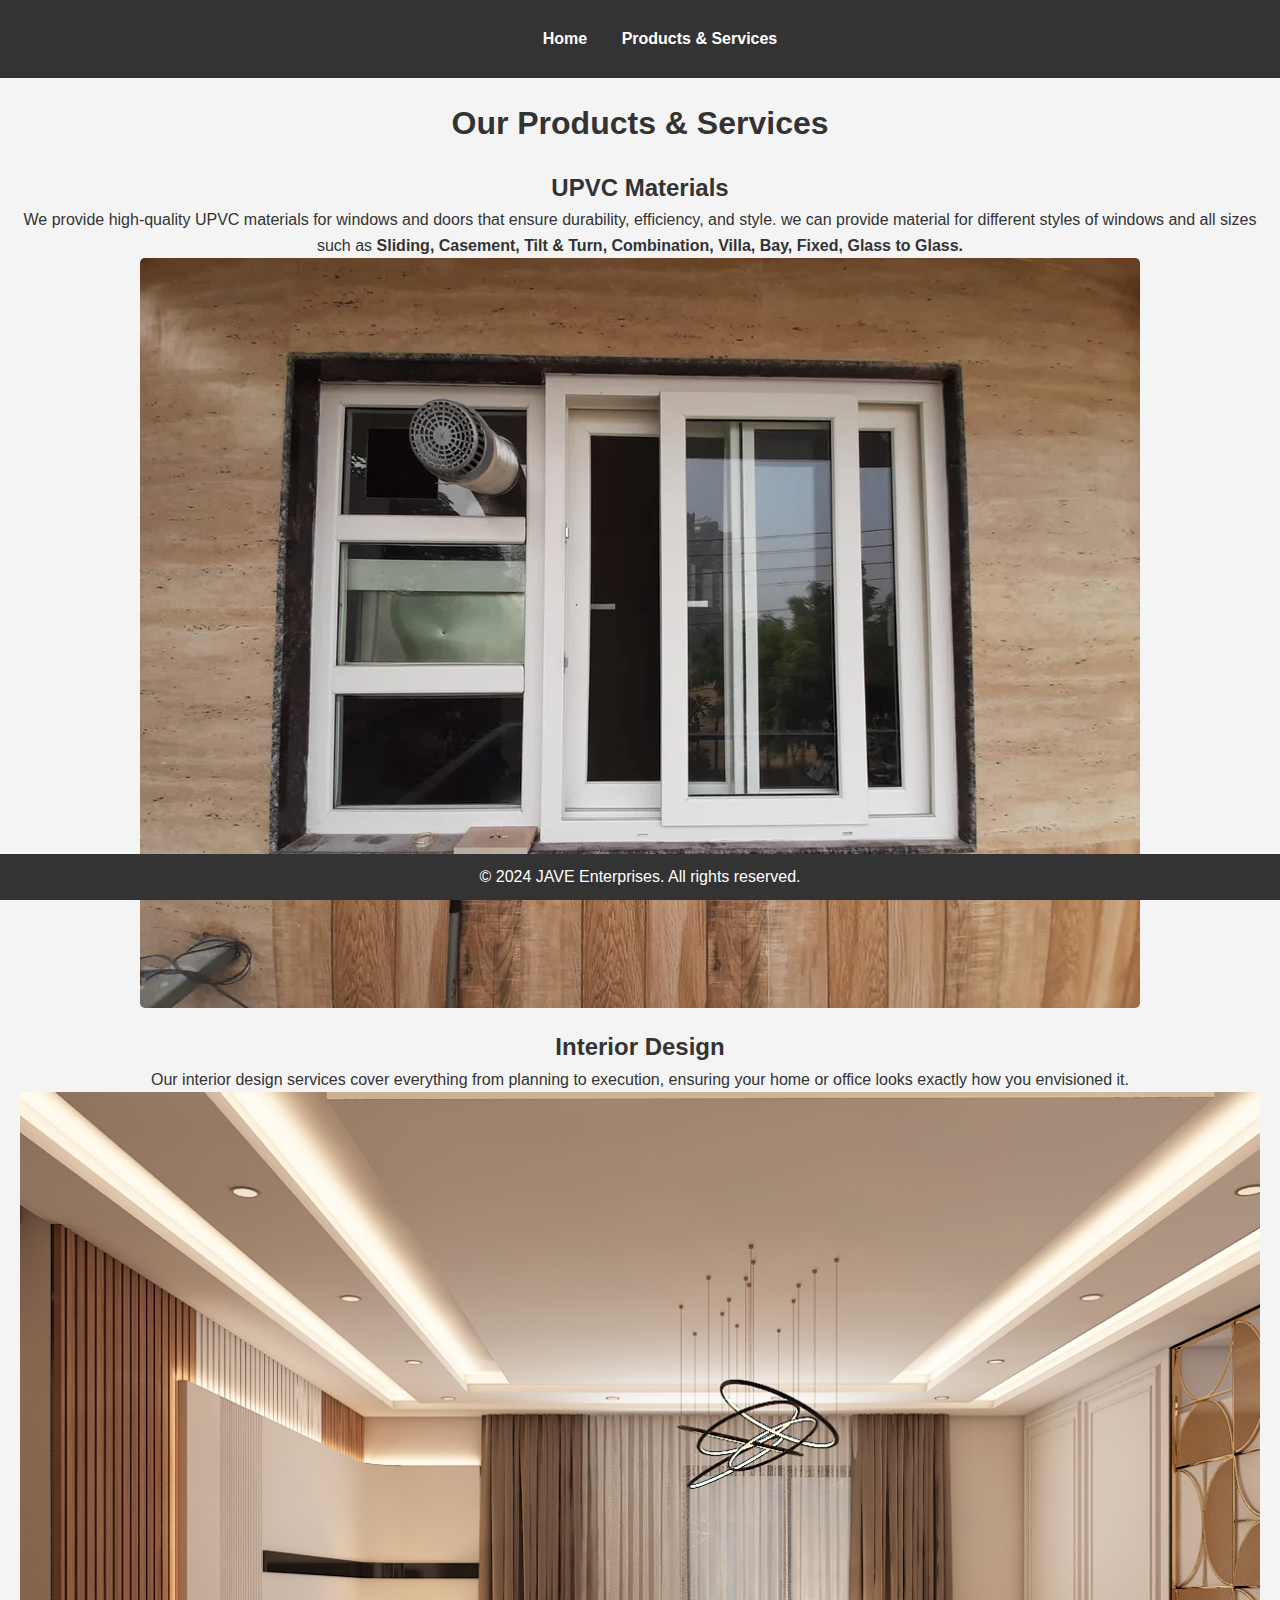
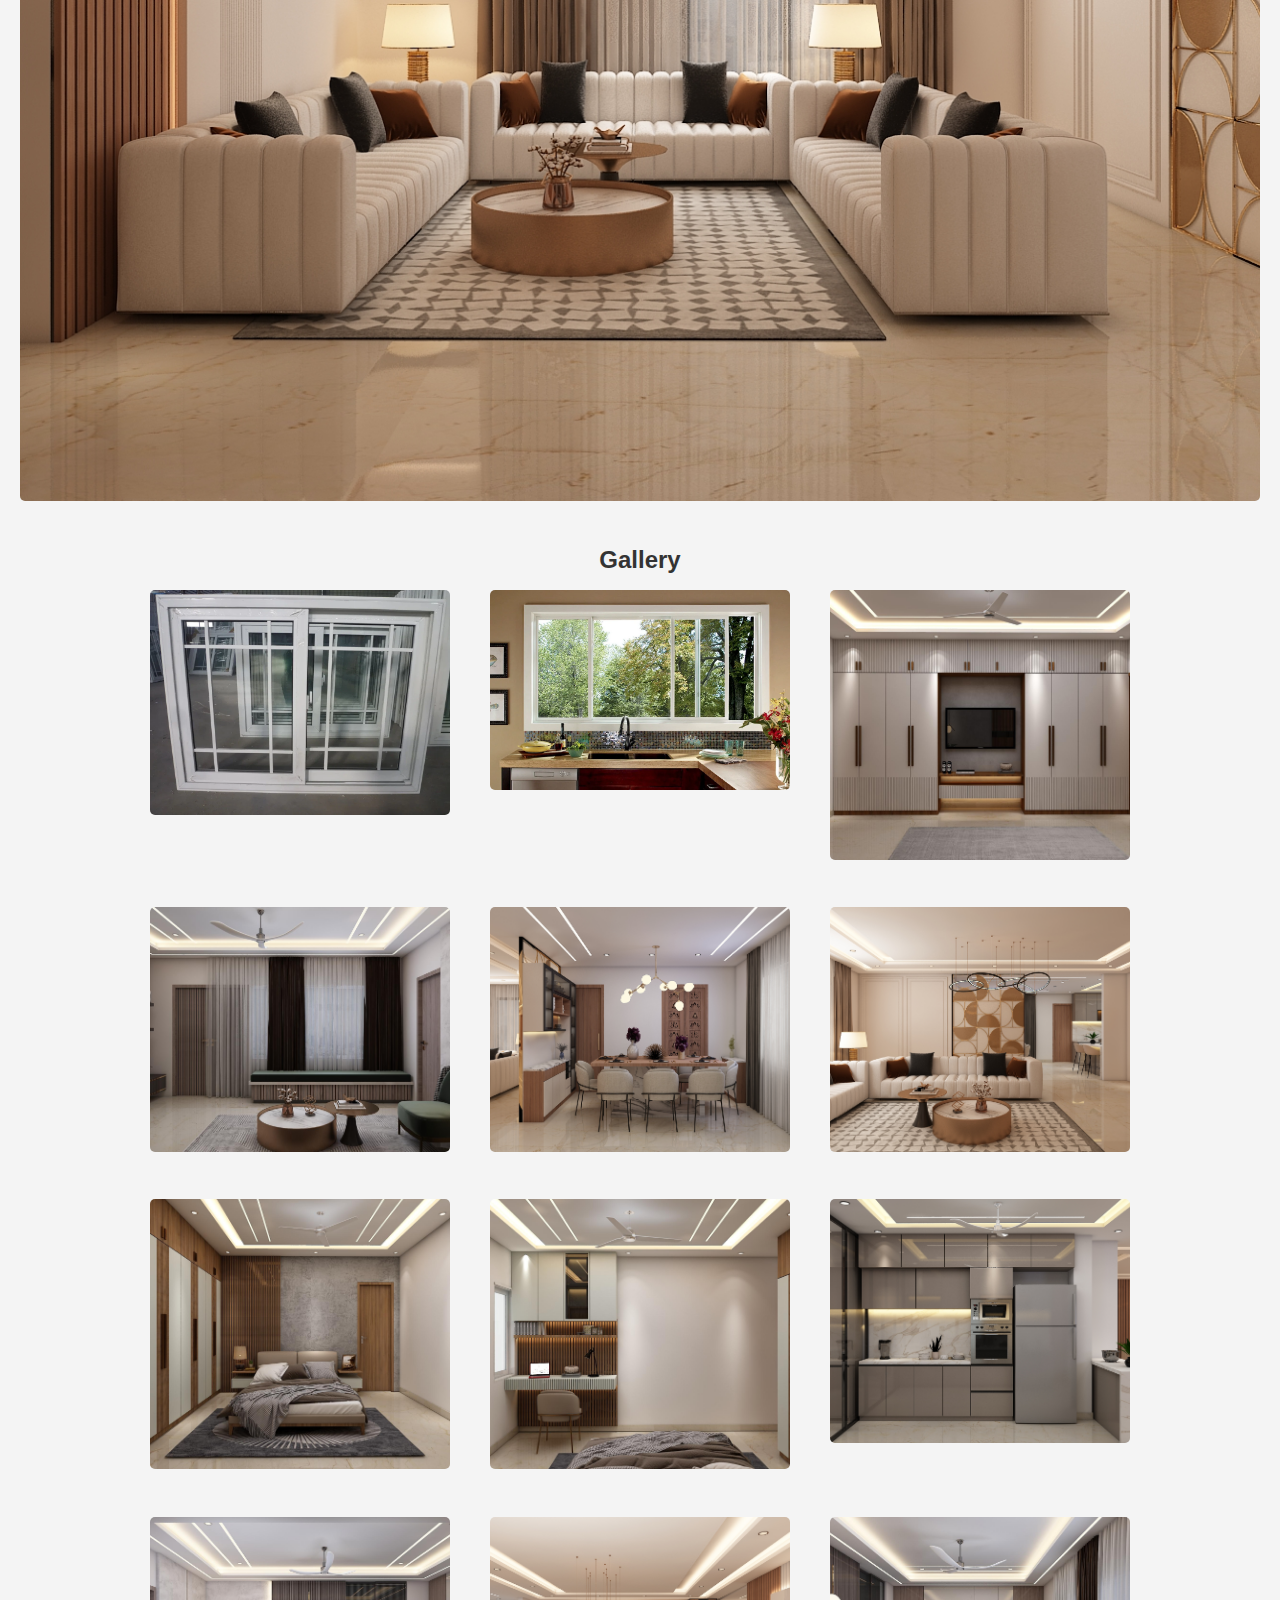
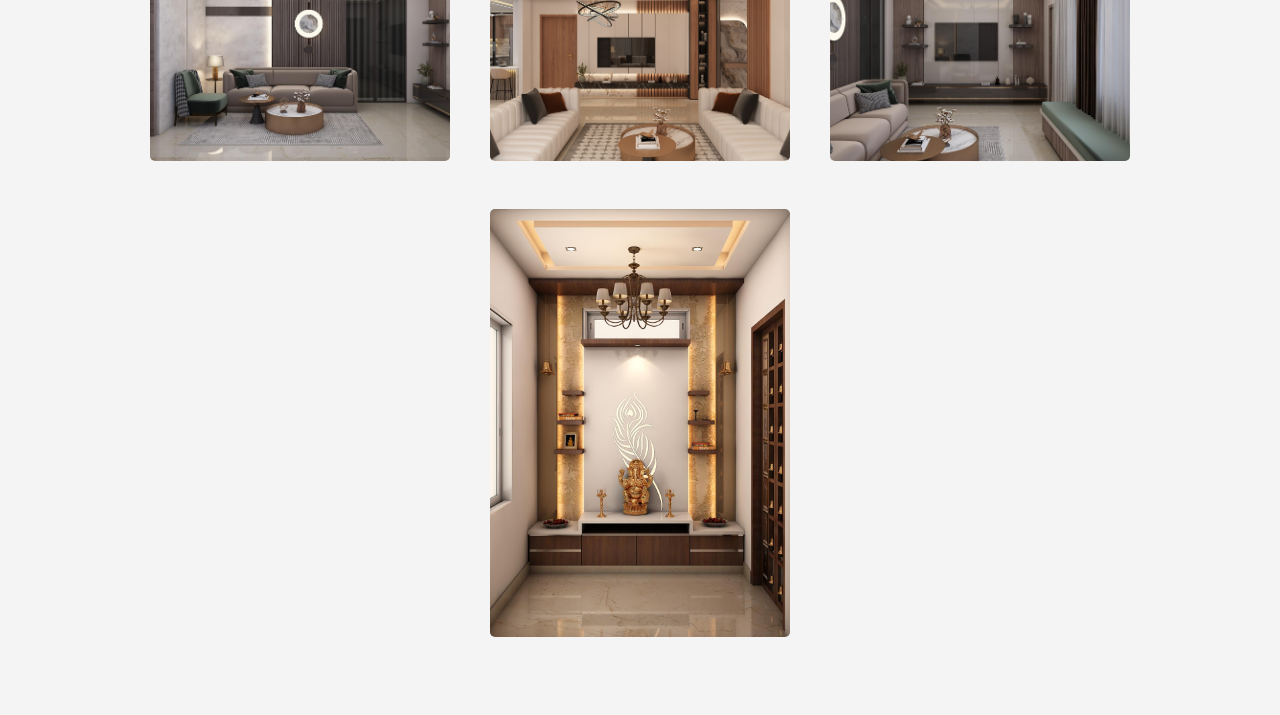
==== products.html @ bfa48ad1 "Add files via upload" ====
<!DOCTYPE html>
<html lang="en">
<head>
    <meta charset="UTF-8">
    <meta name="viewport" content="width=device-width, initial-scale=1.0">
    <title>JAVE Enterprises - Products & Services</title>
    <link rel="stylesheet" href="styles.css">
</head>
<body>
    <header>
        <nav>
            <ul>
                <li><a href="index.html">Home</a></li>
                <li><a href="products.html">Products & Services</a></li>
            </ul>
        </nav>
    </header>

    <main>
        <section class="products">
            <h1>Our Products & Services</h1>
            <article>
                <h2>UPVC Materials</h2>
                <p>We provide high-quality UPVC materials for windows and doors that ensure durability, efficiency, and style.
                    we can provide material for different styles of windows and all sizes such as <B>Sliding, Casement, Tilt & Turn, Combination, Villa, Bay, Fixed, Glass to Glass.</B></p>
                <img src="upvc.jpg" alt="UPVC materials">
            </article>
            <article>
                <h2>Interior Design</h2>
                <p>Our interior design services cover everything from planning to execution, ensuring your home or office looks exactly how you envisioned it.

                </p>
                <img src="interior.jpg" alt="Interior design services">
            </article>
        </section>

        <section class="media">
            <h2>Gallery</h2>
            <div class="media-container">
                <div class="media-item">
                    <img src="image1.jpg" alt="Gallery Image 1">
                </div>
                <div class="media-item">
                    <img src="image2.jpg" alt="Gallery Image 2">
                </div>
                <div class="media-item">
                    <img src="image3.jpg" alt="Gallery Image 1">
                </div>
                <div class="media-item">
                    <img src="image4.jpg" alt="Gallery Image 1">
                </div>
                <div class="media-item">
                    <img src="image5.jpg" alt="Gallery Image 1">
                </div>
                <div class="media-item">
                    <img src="image6.jpg" alt="Gallery Image 1">
                </div>
                <div class="media-item">
                    <img src="image7.jpg" alt="Gallery Image 1">
                </div>
                <div class="media-item">
                    <img src="image8.jpg" alt="Gallery Image 1">
                </div>
                <div class="media-item">
                    <img src="image12.jpg" alt="Gallery Image 1">
                </div>
                <div class="media-item">
                    <img src="image10.jpg" alt="Gallery Image 1">
                </div>
                <div class="media-item">
                    <img src="image11.jpg" alt="Gallery Image 1">
                </div>
                <div class="media-item">
                    <img src="image13.jpg" alt="Gallery Image 1">
                </div>
                <div class="media-item">
                    <img src="image9.jpg" alt="Gallery Image 1">
                </div>
                <!--<div class="media-item">
                    <video controls>
                        <source src="example-video.mp4" type="video/mp4">
                        Your browser does not support the video tag.
                    </video>
                </div>-->
            </div>
        </section>
    </main>

    <footer>
        <p>&copy; 2024 JAVE Enterprises. All rights reserved.</p>
    </footer>
</body>
</html>
---- styles.css ----
/* Reset some default styles */
body, h1, h2, p {
    margin: 0;
    padding: 0;
}

body {
    font-family: Arial, sans-serif;
    line-height: 1.6;
    color: #333;
    background-color: #f4f4f4;
}

header {
    background-color: #333;
    color: white;
    padding: 10px 0;
}

nav ul {
    list-style-type: none;
    text-align: center;
}

nav ul li {
    display: inline;
    margin: 0 15px;
}

nav ul li a {
    color: white;
    text-decoration: none;
    font-weight: bold;
}

main {
    padding: 20px;
    text-align: center;
}

.intro {
    margin: 20px 0;
}

.about, .contact, .products article {
    margin: 20px 0;
}

footer {
    background-color: #333;
    color: white;
    text-align: center;
    padding: 10px 0;
    position: fixed;
    bottom: 0;
    width: 100%;
}

.products img {
    max-width: 100%;
    height: auto;
    display: block;
    margin: 0 auto;
    border-radius: 5px;
}

/* Media Section Styling */
.media {
    margin: 40px 0;
}

.media-container {
    display: flex;
    flex-wrap: wrap;
    justify-content: center;
    gap: 20px;
}

.media-item {
    max-width: 300px;
    margin: 10px;
}

.media-item img, .media-item video {
    width: 100%;
    height: auto;
    border-radius: 5px;
}
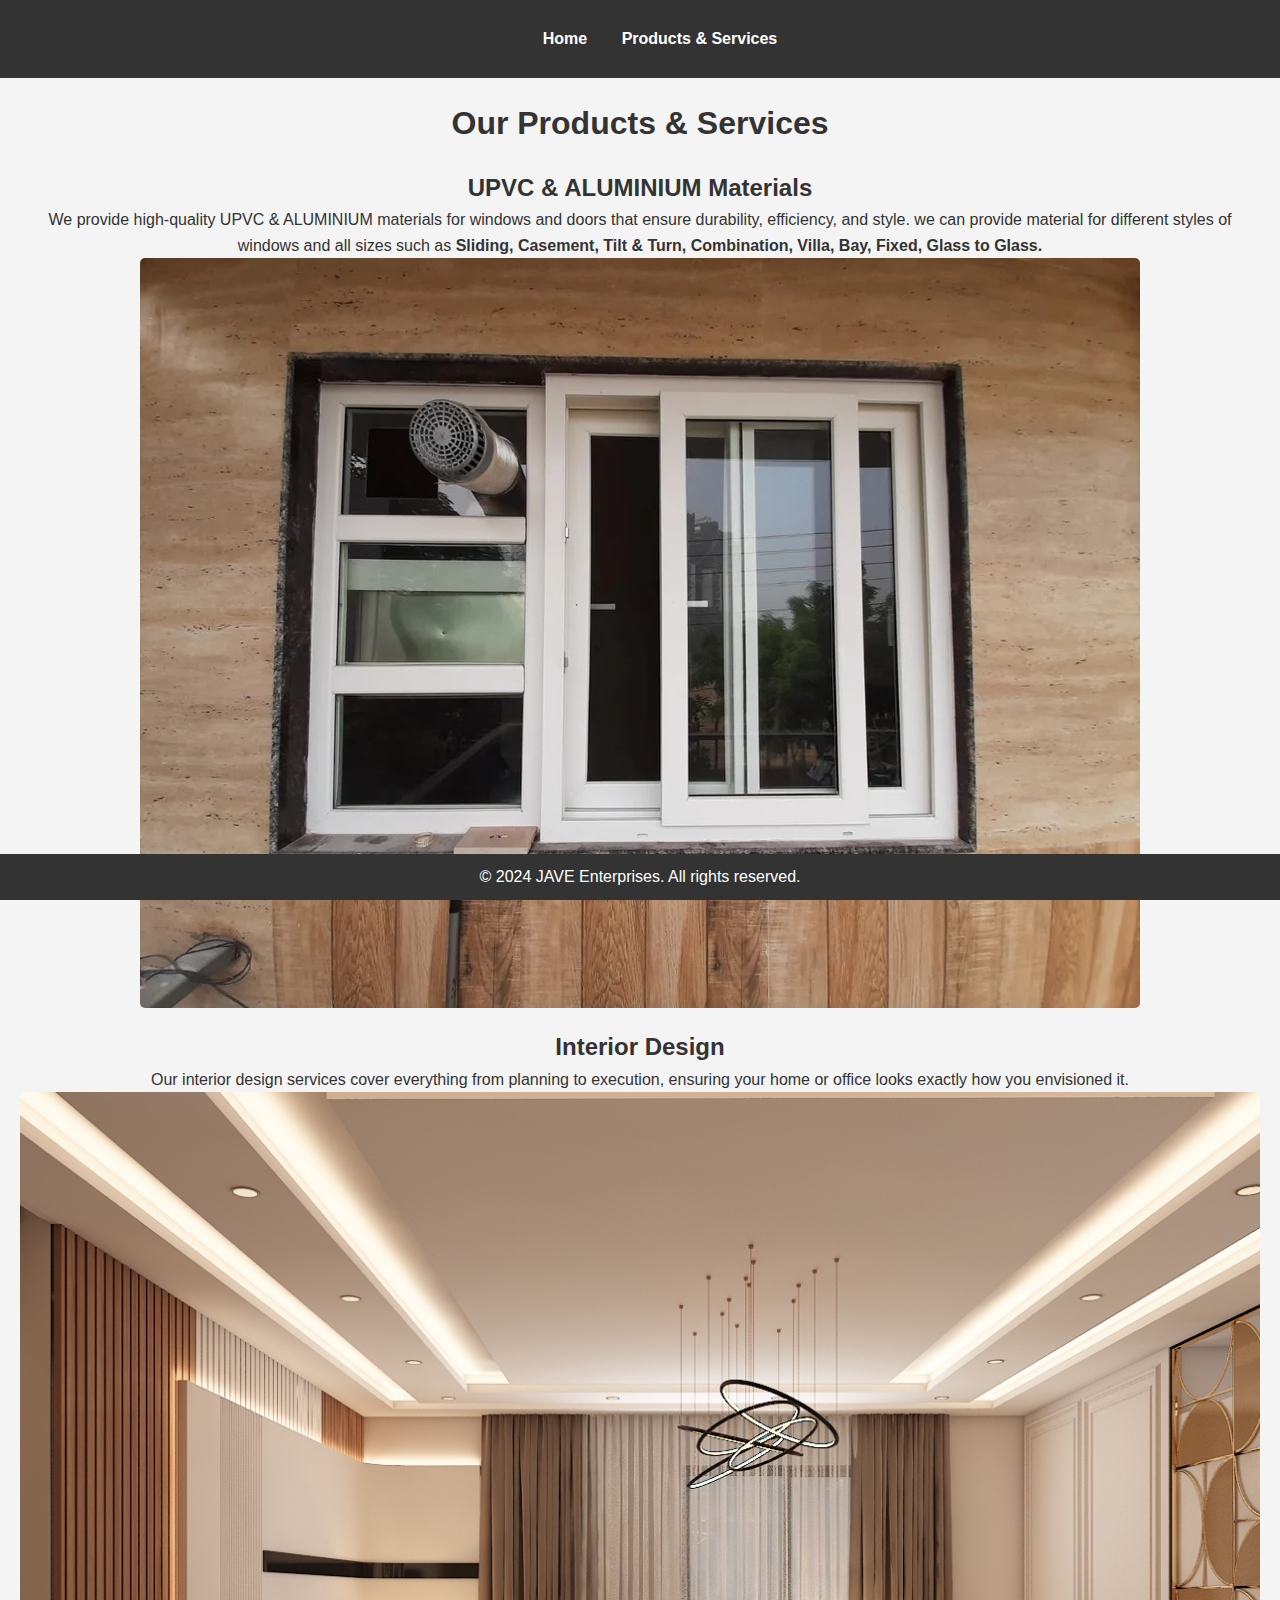
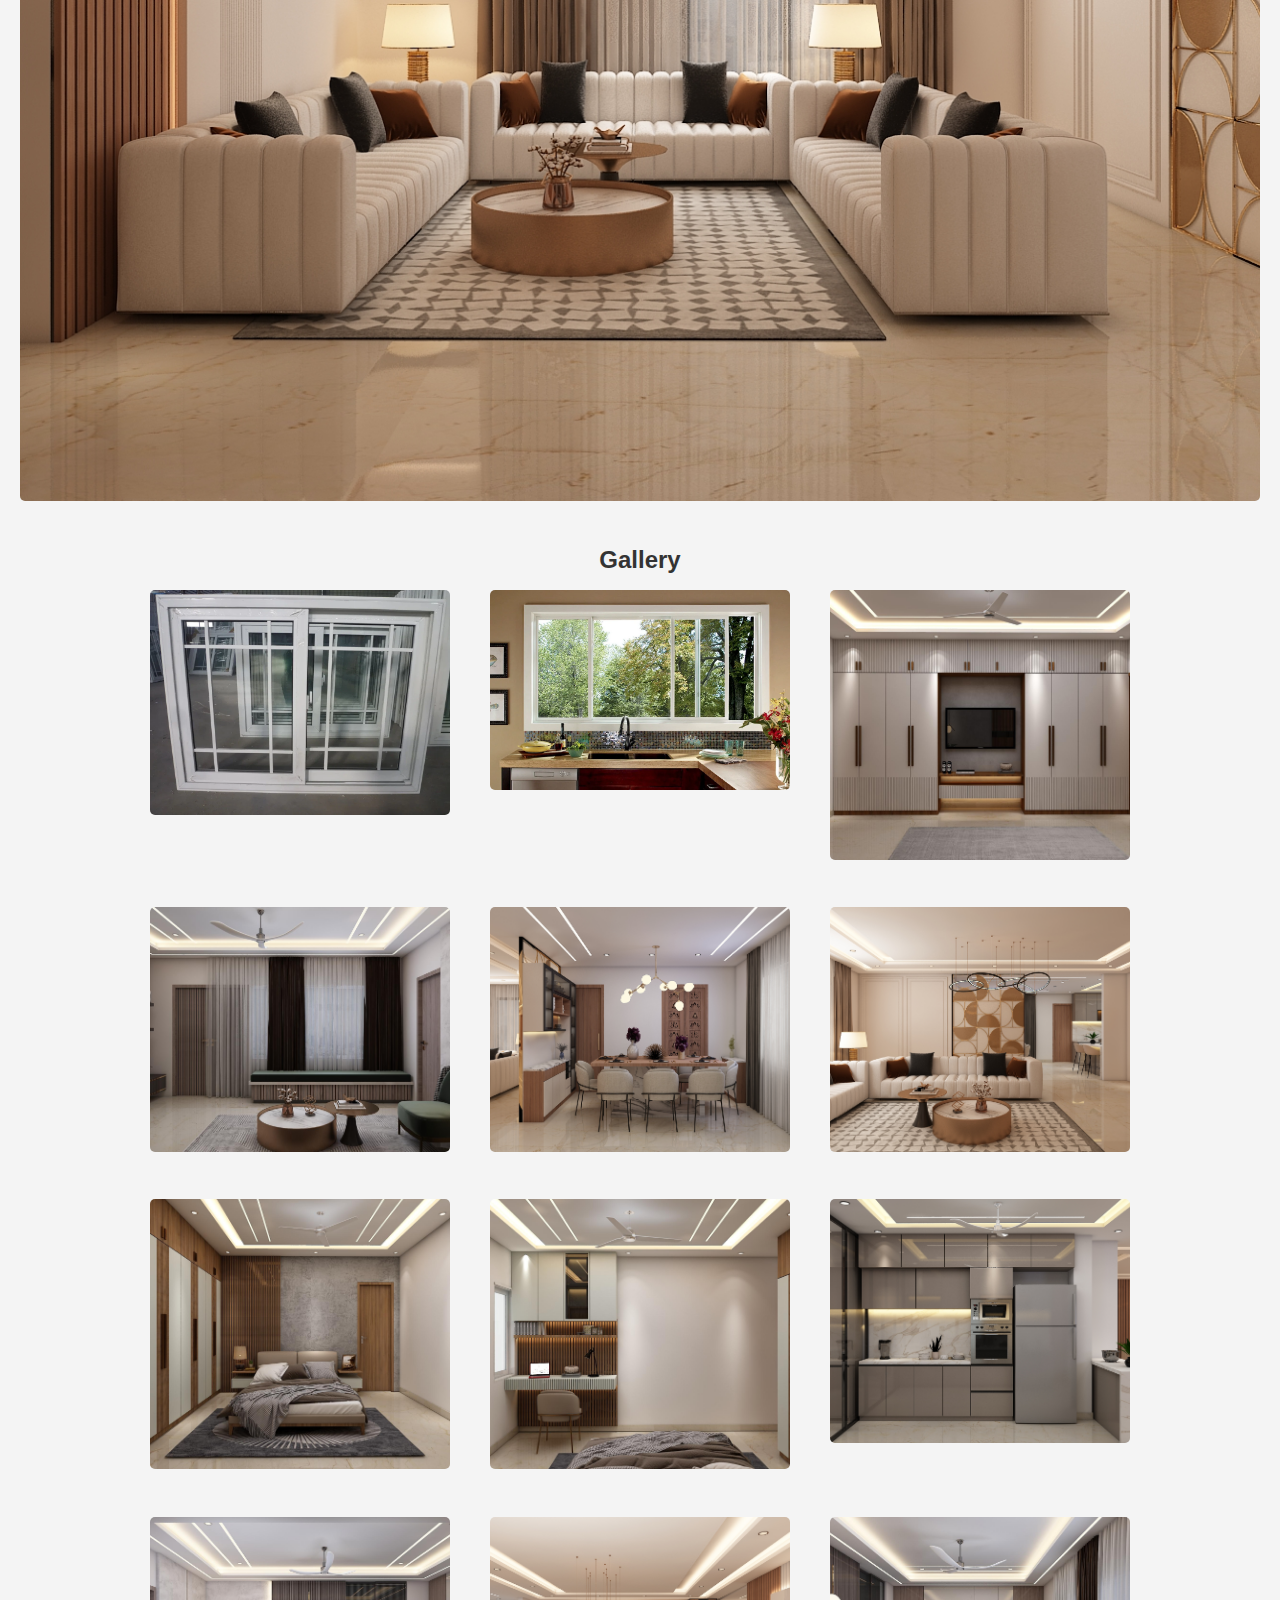
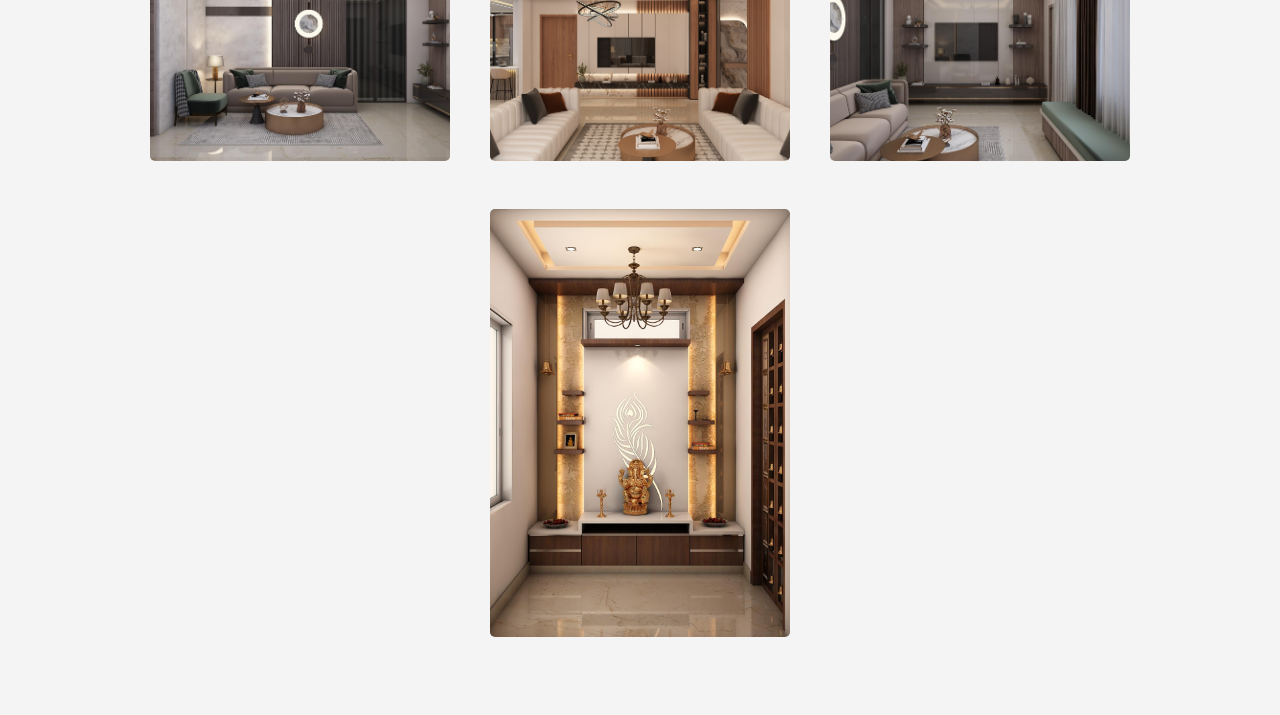
==== commit 1a1a6977: "Add files via upload" ====
--- a/products.html
+++ b/products.html
@@ -20,8 +20,8 @@
         <section class="products">
             <h1>Our Products & Services</h1>
             <article>
-                <h2>UPVC Materials</h2>
-                <p>We provide high-quality UPVC materials for windows and doors that ensure durability, efficiency, and style.
+                <h2>UPVC & ALUMINIUM Materials</h2>
+                <p>We provide high-quality UPVC & ALUMINIUM materials for windows and doors that ensure durability, efficiency, and style.
                     we can provide material for different styles of windows and all sizes such as <B>Sliding, Casement, Tilt & Turn, Combination, Villa, Bay, Fixed, Glass to Glass.</B></p>
                 <img src="upvc.jpg" alt="UPVC materials">
             </article>
